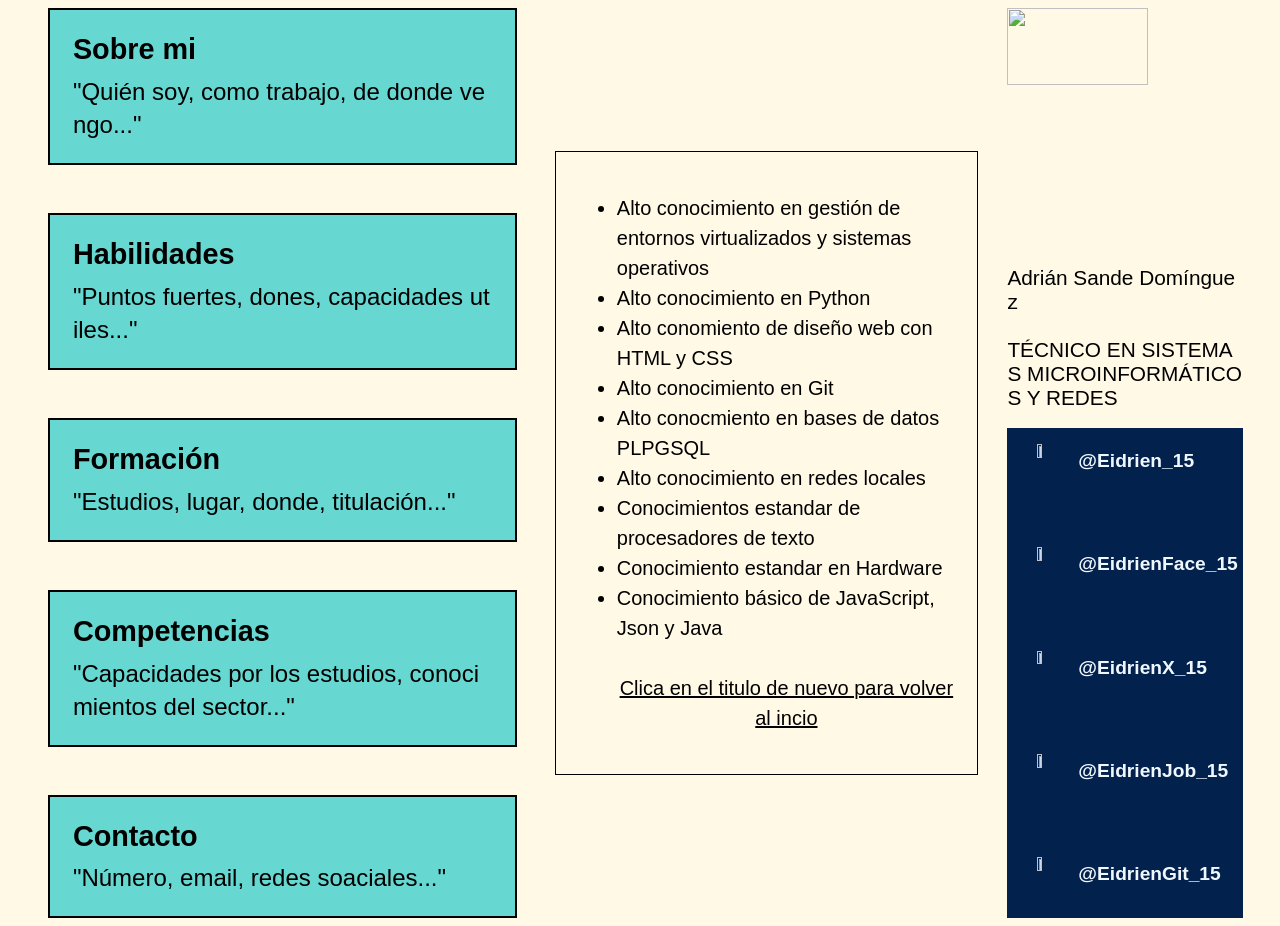
==== Competencias.html @ 24f72b8f "kfewjhicugewh" ====
<!DOCTYPE html>
<html lang="es">
<head>
<title>Titulo da web</title>
<link rel="stylesheet" href="1.css">
<meta charset="utf-8" />
</head>
<body class="quinto">
   <div class="todo">
       <div class="lista"><ul>
           <div class="uno"><li style="list-style-type: none;"> <a href="Sobre_mi.html"><b>Sobre mi</b></a><div class="ivan"><small>"Quién soy, como trabajo, de donde vengo..."</small></div></li></div>
           <div class="dos"><li style="list-style-type: none;"><a href="Habilidades.html"><b>Habilidades</b></a><div class="Andres"><small>"Puntos fuertes, dones, capacidades utiles..."</small></div></li></div>
           <div class="tres"><li style="list-style-type: none;"><a href="Formacion.html"><b>Formación</b></a><div class="Peraza"><small>"Estudios, lugar, donde, titulación..."</small></li></div>
           <div class="cuatro"><li style="list-style-type: none;"><a href="1.html"><b>Competencias</b></a><div class="Do"><small>"Capacidades por los estudios, conocimientos del sector..."</small></li></div>
           <div class="cinco"><li style="list-style-type: none;"><a href="Contacto.html"><b>Contacto</b></a><div class="Nascimento"><small>"Número, email, redes soaciales..."</small></li></div>
       </div></ul>
       <div class="texto">
           <div class="rojo"><ul>
                <li>Alto conocimiento en gestión de entornos virtualizados y sistemas operativos</li>
                <li>Alto conocimiento en Python</li>
                <li>Alto conomiento de diseño web con HTML y CSS</li>
                <li>Alto conocimiento en Git</li>
                <li>Alto conocmiento en bases de datos PLPGSQL</li>
                <li>Alto conocimiento en redes locales</li>
                <li>Conocimientos estandar de procesadores de texto</li>
                <li>Conocimiento estandar en Hardware</li>
                <li>Conocimiento básico de JavaScript, Json y Java</li>
                <br>
                <li style="list-style-type: none; text-align: center;"><ins>Clica en el titulo de nuevo para volver al incio</ins></li>
            </ul>
        </div>
       </div>
       <div class="imagen"><img src="https://ih1.redbubble.net/image.5059831822.1588/bg,f8f8f8-flat,750x,075,f-pad,750x1000,f8f8f8.jpg"><div class="Alan">Adrián Sande Domínguez <br><br> TÉCNICO EN SISTEMAS MICROINFORMÁTICOS Y REDES </i></div>
       <br>
       <div class="redes">
           <ul>
               <li style="list-style-type: none;"><img src="https://upload.wikimedia.org/wikipedia/commons/thumb/9/95/Instagram_logo_2022.svg/960px-Instagram_logo_2022.svg.png"><b style="margin-left: 5%; margin-top: 3%;color: aliceblue; font-size: 120%;">@Eidrien_15</b></li>
               <li style="list-style-type: none;"><img src="https://upload.wikimedia.org/wikipedia/commons/thumb/b/b9/2023_Facebook_icon.svg/960px-2023_Facebook_icon.svg.png"><b style="margin-left: 5%; margin-top: 3%;color: aliceblue; font-size: 120%;">@EidrienFace_15</b></li>
               <li style="list-style-type: none;"><img src="https://guiaimpresion.com/wp-content/uploads/2023/09/1.jpg"><b style="margin-left: 5%; margin-top: 3%;color: aliceblue; font-size: 120%;">@EidrienX_15</b></li>
               <li style="list-style-type: none;"><img src="https://static.vecteezy.com/system/resources/previews/023/986/970/non_2x/linkedin-logo-linkedin-logo-transparent-linkedin-icon-transparent-free-free-png.png"><b style="margin-left: 5%; margin-top: 3%;color: aliceblue; font-size: 120%;">@EidrienJob_15</b></li>
               <li style="list-style-type: none;"><img src="https://cdn-icons-png.flaticon.com/512/25/25231.png"><b style="margin-left: 5%; margin-top: 3%;color: aliceblue; font-size: 120%;">@EidrienGit_15</b></li>
           </ul>
       </div>
   </div>
</body>
</html>
---- 1.css ----
body {
   font-family: Arial, Helvetica, sans-serif;
   background-color: #FFF9E6;
}
.lista ul{
   display: flex;
   flex-direction: column;
   gap: 3rem;
   word-break: break-all;
   justify-content: space-between;
   margin-bottom: 0;
   margin-top: 0;
   align-items: flex-start;
   height: 70%;
}

.uno, .dos, .tres, .cuatro, .cinco {
   background-color: #66D7D1;
   width: 110%;
   padding: 6%;
   display: flex;
   border: 2px solid black;
   font-size: 180%;
}

a {
   text-decoration: none;
   color: #000000;
}
.todo {
   display: grid;
   grid-template-columns: repeat(3,1fr);
}
.ivan, .Andres, .Peraza, .Do, .Nascimento {
   margin-top: 2%;
}
.imagen {
   grid-column: 3;
   display: flex;
   flex-direction: column;
   align-items: flex-end;
   word-break: break-all;
   margin-right: 7%;
}
.Alan {
   display: flex;
   flex-direction: column;
   align-items: flex-end;
   grid-column: 3;
   word-break: break-all;
   justify-content: right;
   font-size: 130%;
   width: 60%;
}
.redes {
   background-color: rgb(3, 33, 77);
   word-break: break-all;
   display: flex;
   flex-direction: column;
   align-items: flex-end;
   grid-column: 3;
   width: 60%;
   height: 57%;
}
.imagen img {
   width: 60%;
   height: 30%;
}
.redes img {
   width: 15%;
   height: 70%;
   display: flex;
   word-break: break-all;
   flex-direction: column;
   align-items: flex-end;
   grid-column: 3;

}
.redes ul {
   display: flex;
   flex-direction: column;
   justify-content: space-between;
   gap: 1rem;
   grid-column: 3;
   word-break: break-all;
   width: 90%;
   height: 90%;
}
.redes li {
   margin-left: 3%;
   display: flex;
}
.uno:hover, .dos:hover, .tres:hover, .cuatro:hover, .cinco:hover {
   background-color: #FFF87F;
}
.texto {
   display: flex;
   word-break: break-all;
   flex-direction: column;
   grid-column: 2;
   font-size: 250%;
   justify-content: center;
   align-items: center;
   text-align: center;
}
.rojo {
   display: flex;
   text-align: center;
   justify-content: center;
   align-items: center;
   width: 90%;
   margin-left: 60%;
   word-break: normal;
   line-height: 2.5;
}
.secundario .rojo {
    line-height: 1.5;
    word-break: normal;
    font-size: 50%;
    border: 1px solid black;
    padding: 5%;
    text-align: left;
}
.terciario .rojo {
    line-height: 1.5;
    word-break: normal;
    font-size: 50%;
    border: 1px solid black;
    padding: 5%;
    display: block;
    text-align: left;
}
.cuarto .rojo {
    line-height: 1.5;
    word-break: normal;
    font-size: 50%;
    border: 1px solid black;
    padding: 5%;
    display: block;
    text-align: left;
}
.quinto .rojo {
    line-height: 1.5;
    word-break: normal;
    font-size: 50%;
    border: 1px solid black;
    padding: 5%;
    display: block;
    text-align: left;
}
.sexto .rojo {
    line-height: 1.5;
    word-break: normal;
    font-size: 50%;
    border: 1px solid black;
    padding: 5%;
    display: block;
    text-align: left;
}
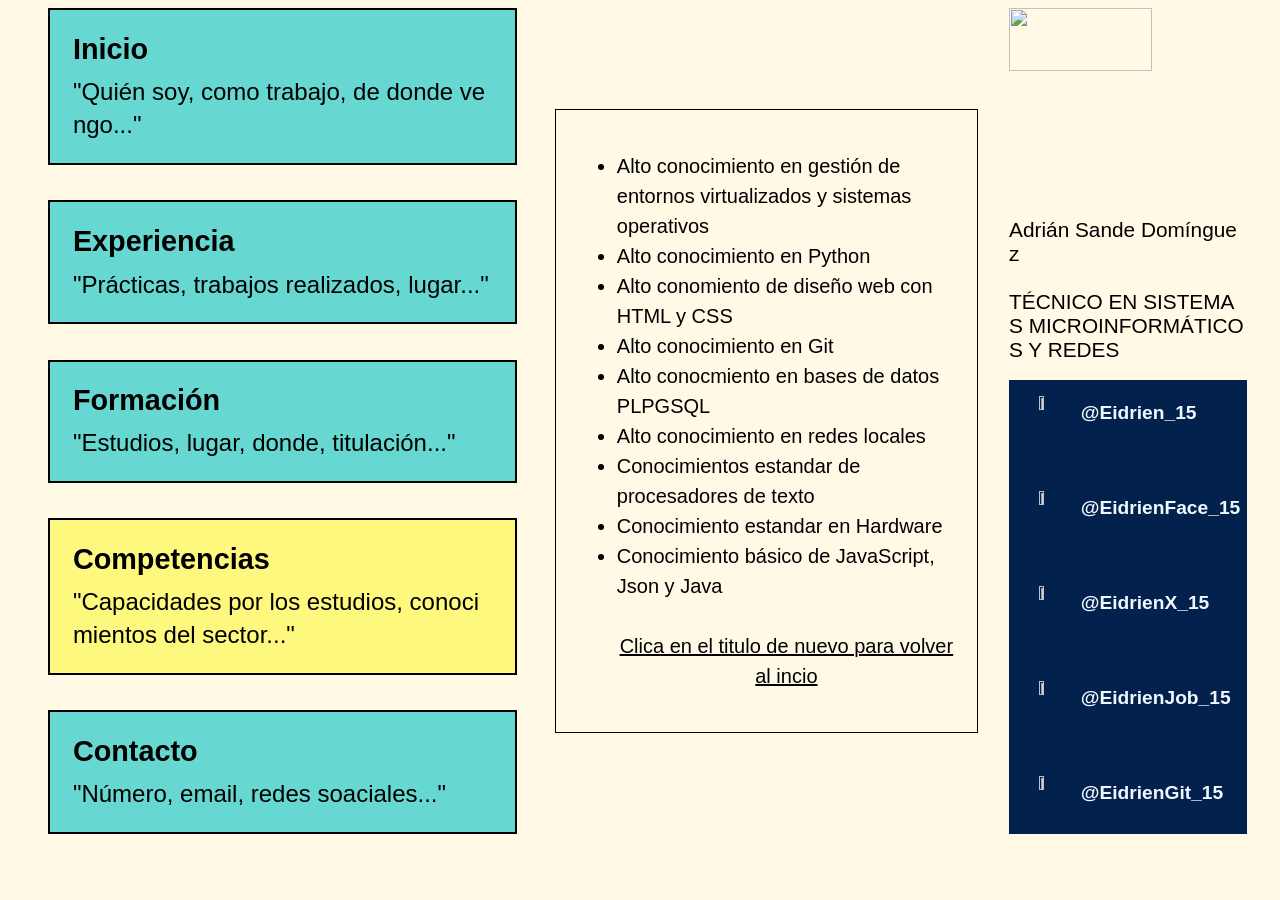
==== commit 5e585cea: "mensaje de cambios" ====
--- a/Competencias.html
+++ b/Competencias.html
@@ -8,10 +8,10 @@
 <body class="quinto">
    <div class="todo">
        <div class="lista"><ul>
-           <div class="uno"><li style="list-style-type: none;"> <a href="Sobre_mi.html"><b>Sobre mi</b></a><div class="ivan"><small>"Quién soy, como trabajo, de donde vengo..."</small></div></li></div>
-           <div class="dos"><li style="list-style-type: none;"><a href="Habilidades.html"><b>Habilidades</b></a><div class="Andres"><small>"Puntos fuertes, dones, capacidades utiles..."</small></div></li></div>
+           <div class="uno"><li style="list-style-type: none;"> <a href="Index.html"><b>Inicio</b></a><div class="ivan"><small>"Quién soy, como trabajo, de donde vengo..."</small></div></li></div>
+           <div class="dos"><li style="list-style-type: none;"><a href="Experiencia.html"><b>Experiencia</b></a><div class="Andres"><small>"Prácticas, trabajos realizados, lugar..."</small></div></li></div>
            <div class="tres"><li style="list-style-type: none;"><a href="Formacion.html"><b>Formación</b></a><div class="Peraza"><small>"Estudios, lugar, donde, titulación..."</small></li></div>
-           <div class="cuatro"><li style="list-style-type: none;"><a href="1.html"><b>Competencias</b></a><div class="Do"><small>"Capacidades por los estudios, conocimientos del sector..."</small></li></div>
+           <div class="cuatro"><li style="list-style-type: none;"><a href="Index.html"><b>Competencias</b></a><div class="Do"><small>"Capacidades por los estudios, conocimientos del sector..."</small></li></div>
            <div class="cinco"><li style="list-style-type: none;"><a href="Contacto.html"><b>Contacto</b></a><div class="Nascimento"><small>"Número, email, redes soaciales..."</small></li></div>
        </div></ul>
        <div class="texto">
--- a/1.css
+++ b/1.css
@@ -5,13 +5,12 @@
 .lista ul{
    display: flex;
    flex-direction: column;
-   gap: 3rem;
+   gap: 2.2rem;
    word-break: break-all;
    justify-content: space-between;
    margin-bottom: 0;
    margin-top: 0;
    align-items: flex-start;
-   height: 70%;
 }
 
 .uno, .dos, .tres, .cuatro, .cinco {
@@ -40,7 +39,7 @@
    flex-direction: column;
    align-items: flex-end;
    word-break: break-all;
-   margin-right: 7%;
+   margin-right: 6%;
 }
 .Alan {
    display: flex;
@@ -60,7 +59,7 @@
    align-items: flex-end;
    grid-column: 3;
    width: 60%;
-   height: 57%;
+   height: 65%;
 }
 .imagen img {
    width: 60%;
@@ -150,11 +149,30 @@
 }
 .sexto .rojo {
     line-height: 1.5;
-    word-break: normal;
+    word-break: break-all;
     font-size: 50%;
     border: 1px solid black;
     padding: 5%;
     display: block;
     text-align: left;
 }
-
+.secundario .uno {
+   background-color: #FFF87F;
+}
+.terciario .dos {
+   background-color: #FFF87F;
+}
+.cuarto .tres {
+   background-color: #FFF87F;
+}
+.quinto .cuatro {
+   background-color: #FFF87F;
+}
+.sexto .cinco {
+   background-color: #FFF87F;
+}
+.hola {
+   margin-left: 4%;
+   margin-top: 0;
+   margin-bottom: 0;
+}
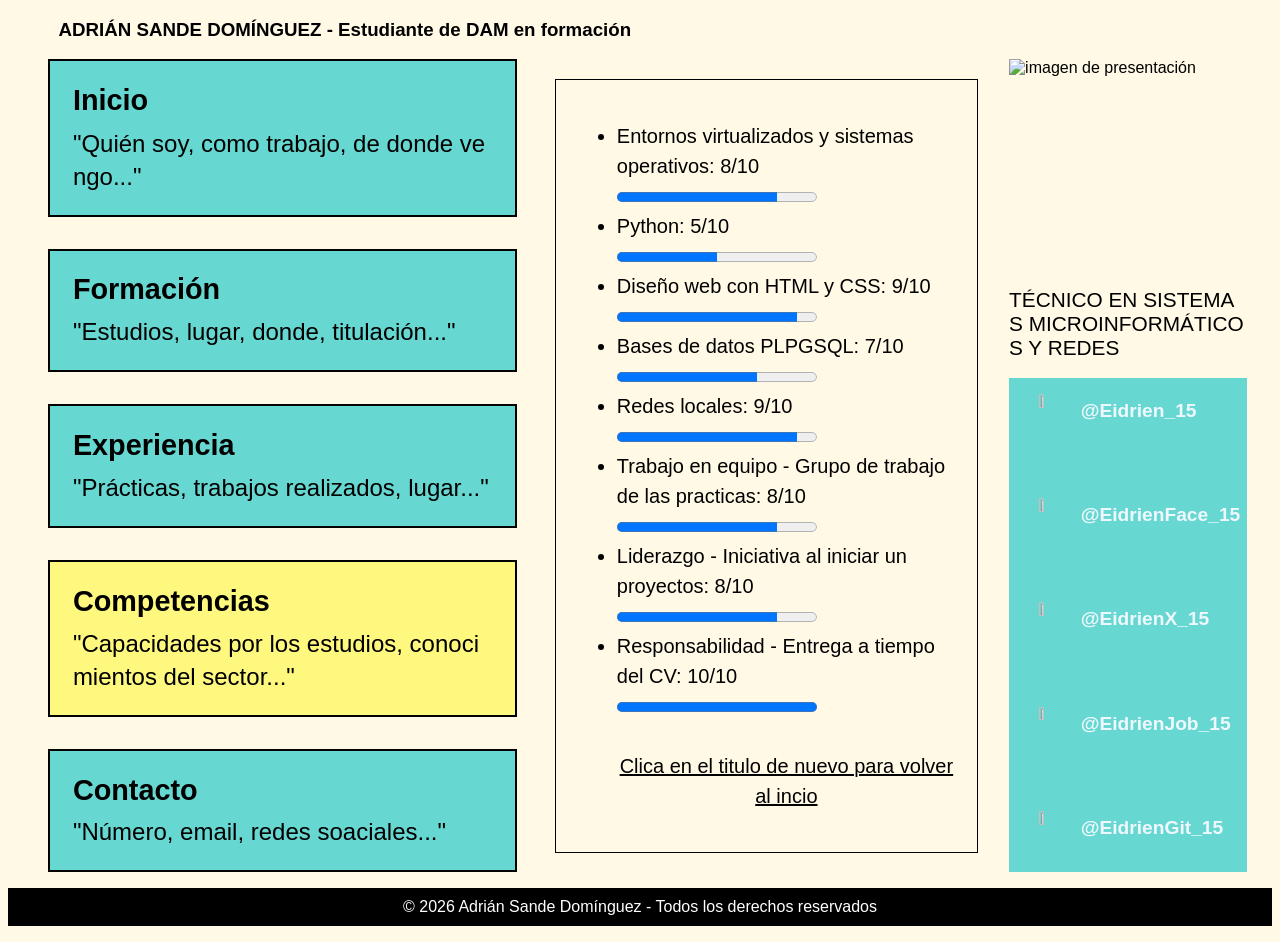
==== commit ce27ff78: "Actualizado footer y corregidos sangrados en HTML" ====
--- a/Competencias.html
+++ b/Competencias.html
@@ -1,46 +1,135 @@
 <!DOCTYPE html>
 <html lang="es">
 <head>
-<title>Titulo da web</title>
-<link rel="stylesheet" href="1.css">
-<meta charset="utf-8" />
+    <title>Titulo da web</title>
+    <link rel="stylesheet" href="1.css">
+    <meta charset="utf-8" />
 </head>
 <body class="quinto">
-   <div class="todo">
-       <div class="lista"><ul>
-           <div class="uno"><li style="list-style-type: none;"> <a href="Index.html"><b>Inicio</b></a><div class="ivan"><small>"Quién soy, como trabajo, de donde vengo..."</small></div></li></div>
-           <div class="dos"><li style="list-style-type: none;"><a href="Experiencia.html"><b>Experiencia</b></a><div class="Andres"><small>"Prácticas, trabajos realizados, lugar..."</small></div></li></div>
-           <div class="tres"><li style="list-style-type: none;"><a href="Formacion.html"><b>Formación</b></a><div class="Peraza"><small>"Estudios, lugar, donde, titulación..."</small></li></div>
-           <div class="cuatro"><li style="list-style-type: none;"><a href="Index.html"><b>Competencias</b></a><div class="Do"><small>"Capacidades por los estudios, conocimientos del sector..."</small></li></div>
-           <div class="cinco"><li style="list-style-type: none;"><a href="Contacto.html"><b>Contacto</b></a><div class="Nascimento"><small>"Número, email, redes soaciales..."</small></li></div>
-       </div></ul>
-       <div class="texto">
-           <div class="rojo"><ul>
-                <li>Alto conocimiento en gestión de entornos virtualizados y sistemas operativos</li>
-                <li>Alto conocimiento en Python</li>
-                <li>Alto conomiento de diseño web con HTML y CSS</li>
-                <li>Alto conocimiento en Git</li>
-                <li>Alto conocmiento en bases de datos PLPGSQL</li>
-                <li>Alto conocimiento en redes locales</li>
-                <li>Conocimientos estandar de procesadores de texto</li>
-                <li>Conocimiento estandar en Hardware</li>
-                <li>Conocimiento básico de JavaScript, Json y Java</li>
+    <header class="hola">
+        <h3>ADRIÁN SANDE DOMÍNGUEZ - Estudiante de DAM en formación</h3>
+    </header>
+    <main>
+        <div class="todo">
+            <nav class="lista">
+                <ul>
+                    <div class="uno">
+                        <li style="list-style-type: none;">
+                            <a href="Index.html"><b>Inicio</b></a>
+                            <div class="ivan">
+                                <small>"Quién soy, como trabajo, de donde vengo..."</small>
+                            </div>
+                        </li>
+                    </div>
+                    <div class="tres">
+                        <li style="list-style-type: none;">
+                            <a href="Formacion.html"><b>Formación</b></a>
+                            <div class="Peraza">
+                                <small>"Estudios, lugar, donde, titulación..."</small>
+                            </div>
+                        </li>
+                    </div>
+                    <div class="dos">
+                        <li style="list-style-type: none;">
+                            <a href="Experiencia.html"><b>Experiencia</b></a>
+                            <div class="Andres">
+                                <small>"Prácticas, trabajos realizados, lugar..."</small>
+                            </div>
+                        </li>
+                    </div>
+                    <div class="cuatro">
+                        <li style="list-style-type: none;">
+                            <a href="Index.html"><b>Competencias</b></a>
+                            <div class="Do">
+                                <small>"Capacidades por los estudios, conocimientos del sector..."</small>
+                            </div>
+                        </li>
+                    </div>
+                    <div class="cinco">
+                        <li style="list-style-type: none;">
+                            <a href="Contacto.html"><b>Contacto</b></a>
+                            <div class="Nascimento">
+                                <small>"Número, email, redes soaciales..."</small>
+                            </div>
+                        </li>
+                    </div>
+                </ul>
+            </nav>
+            <div class="texto">
+                <div class="rojo">
+                    <ul>
+                        <li>Entornos virtualizados y sistemas operativos: 8/10
+                            <br>
+                            <progress ide="progreso" max="100" value="80"></progress>
+                        </li>
+                        <li>Python: 5/10
+                            <br>
+                            <progress ide="progreso" max="100" value="50"></progress>
+                        </li>
+                        <li>Diseño web con HTML y CSS: 9/10
+                            <br>
+                            <progress ide="progreso" max="100" value="90"></progress>
+                        </li>
+                        <li>Bases de datos PLPGSQL: 7/10
+                            <br>
+                            <progress ide="progreso" max="100" value="70"></progress>
+                        </li>
+                        <li>Redes locales: 9/10
+                            <br>
+                            <progress ide="progreso" max="100" value="90"></progress>
+                        </li>
+                        <li>Trabajo en equipo - Grupo de trabajo de las practicas:  8/10
+                            <br>
+                            <progress ide="progreso" max="100" value="80"></progress>
+                        </li>
+                        <li>Liderazgo - Iniciativa al iniciar un proyectos: 8/10
+                            <br>
+                            <progress ide="progreso" max="100" value="80"></progress>
+                        </li>
+                        <li>Responsabilidad - Entrega a tiempo del CV: 10/10
+                            <br>
+                            <progress ide="progreso" max="100" value="100"></progress>
+                        </li>
+                        <br>
+                        <li style="list-style-type: none; text-align: center;">
+                            <ins>Clica en el titulo de nuevo para volver al incio</ins>
+                        </li>
+                    </ul>
+                </div>
+            </div>
+            <div class="imagen">
+                <img src="https://ih1.redbubble.net/image.5059831822.1588/bg,f8f8f8-flat,750x,075,f-pad,750x1000,f8f8f8.jpg" alt="imagen de presentación">
+                <div class="Alan">TÉCNICO EN SISTEMAS MICROINFORMÁTICOS Y REDES</div>
                 <br>
-                <li style="list-style-type: none; text-align: center;"><ins>Clica en el titulo de nuevo para volver al incio</ins></li>
-            </ul>
+                <div class="redes">
+                    <ul>
+                        <li style="list-style-type: none;">
+                            <img src="https://upload.wikimedia.org/wikipedia/commons/thumb/9/95/Instagram_logo_2022.svg/960px-Instagram_logo_2022.svg.png">
+                            <b style="margin-left: 5%; margin-top: 3%;color: aliceblue; font-size: 120%;" alt="instagram">@Eidrien_15</b>
+                        </li>
+                        <li style="list-style-type: none;">
+                            <img src="https://upload.wikimedia.org/wikipedia/commons/thumb/b/b9/2023_Facebook_icon.svg/960px-2023_Facebook_icon.svg.png">
+                            <b style="margin-left: 5%; margin-top: 3%;color: aliceblue; font-size: 120%;" alt="Facebook">@EidrienFace_15</b>
+                        </li>
+                        <li style="list-style-type: none;">
+                            <img src="https://guiaimpresion.com/wp-content/uploads/2023/09/1.jpg">
+                            <b style="margin-left: 5%; margin-top: 3%;color: aliceblue; font-size: 120%;" alt="X">@EidrienX_15</b>
+                        </li>
+                        <li style="list-style-type: none;">
+                            <img src="https://static.vecteezy.com/system/resources/previews/023/986/970/non_2x/linkedin-logo-linkedin-logo-transparent-linkedin-icon-transparent-free-free-png.png">
+                            <b style="margin-left: 5%; margin-top: 3%;color: aliceblue; font-size: 120%;" alt="linkedin">@EidrienJob_15</b>
+                        </li>
+                        <li style="list-style-type: none;">
+                            <img src="https://cdn-icons-png.flaticon.com/512/25/25231.png">
+                            <b style="margin-left: 5%; margin-top: 3%;color: aliceblue; font-size: 120%;" alt="Github">@EidrienGit_15</b>
+                        </li>
+                    </ul>
+                </div>
+            </div>
         </div>
-       </div>
-       <div class="imagen"><img src="https://ih1.redbubble.net/image.5059831822.1588/bg,f8f8f8-flat,750x,075,f-pad,750x1000,f8f8f8.jpg"><div class="Alan">Adrián Sande Domínguez <br><br> TÉCNICO EN SISTEMAS MICROINFORMÁTICOS Y REDES </i></div>
-       <br>
-       <div class="redes">
-           <ul>
-               <li style="list-style-type: none;"><img src="https://upload.wikimedia.org/wikipedia/commons/thumb/9/95/Instagram_logo_2022.svg/960px-Instagram_logo_2022.svg.png"><b style="margin-left: 5%; margin-top: 3%;color: aliceblue; font-size: 120%;">@Eidrien_15</b></li>
-               <li style="list-style-type: none;"><img src="https://upload.wikimedia.org/wikipedia/commons/thumb/b/b9/2023_Facebook_icon.svg/960px-2023_Facebook_icon.svg.png"><b style="margin-left: 5%; margin-top: 3%;color: aliceblue; font-size: 120%;">@EidrienFace_15</b></li>
-               <li style="list-style-type: none;"><img src="https://guiaimpresion.com/wp-content/uploads/2023/09/1.jpg"><b style="margin-left: 5%; margin-top: 3%;color: aliceblue; font-size: 120%;">@EidrienX_15</b></li>
-               <li style="list-style-type: none;"><img src="https://static.vecteezy.com/system/resources/previews/023/986/970/non_2x/linkedin-logo-linkedin-logo-transparent-linkedin-icon-transparent-free-free-png.png"><b style="margin-left: 5%; margin-top: 3%;color: aliceblue; font-size: 120%;">@EidrienJob_15</b></li>
-               <li style="list-style-type: none;"><img src="https://cdn-icons-png.flaticon.com/512/25/25231.png"><b style="margin-left: 5%; margin-top: 3%;color: aliceblue; font-size: 120%;">@EidrienGit_15</b></li>
-           </ul>
-       </div>
-   </div>
+    </main>
+    <footer>
+        <p style="text-align:center; background-color:#000000; color:white; padding: 10px;">© 2026 Adrián Sande Domínguez - Todos los derechos reservados</p>
+    </footer>
 </body>
 </html>
--- a/1.css
+++ b/1.css
@@ -5,7 +5,7 @@
 .lista ul{
    display: flex;
    flex-direction: column;
-   gap: 2.2rem;
+   gap: 2rem;
    word-break: break-all;
    justify-content: space-between;
    margin-bottom: 0;
@@ -52,7 +52,7 @@
    width: 60%;
 }
 .redes {
-   background-color: rgb(3, 33, 77);
+   background-color: #66D7D1;
    word-break: break-all;
    display: flex;
    flex-direction: column;
@@ -103,7 +103,7 @@
    text-align: center;
 }
 .rojo {
-   display: flex;
+   display: grid;
    text-align: center;
    justify-content: center;
    align-items: center;
@@ -175,4 +175,4 @@
    margin-left: 4%;
    margin-top: 0;
    margin-bottom: 0;
-}+}
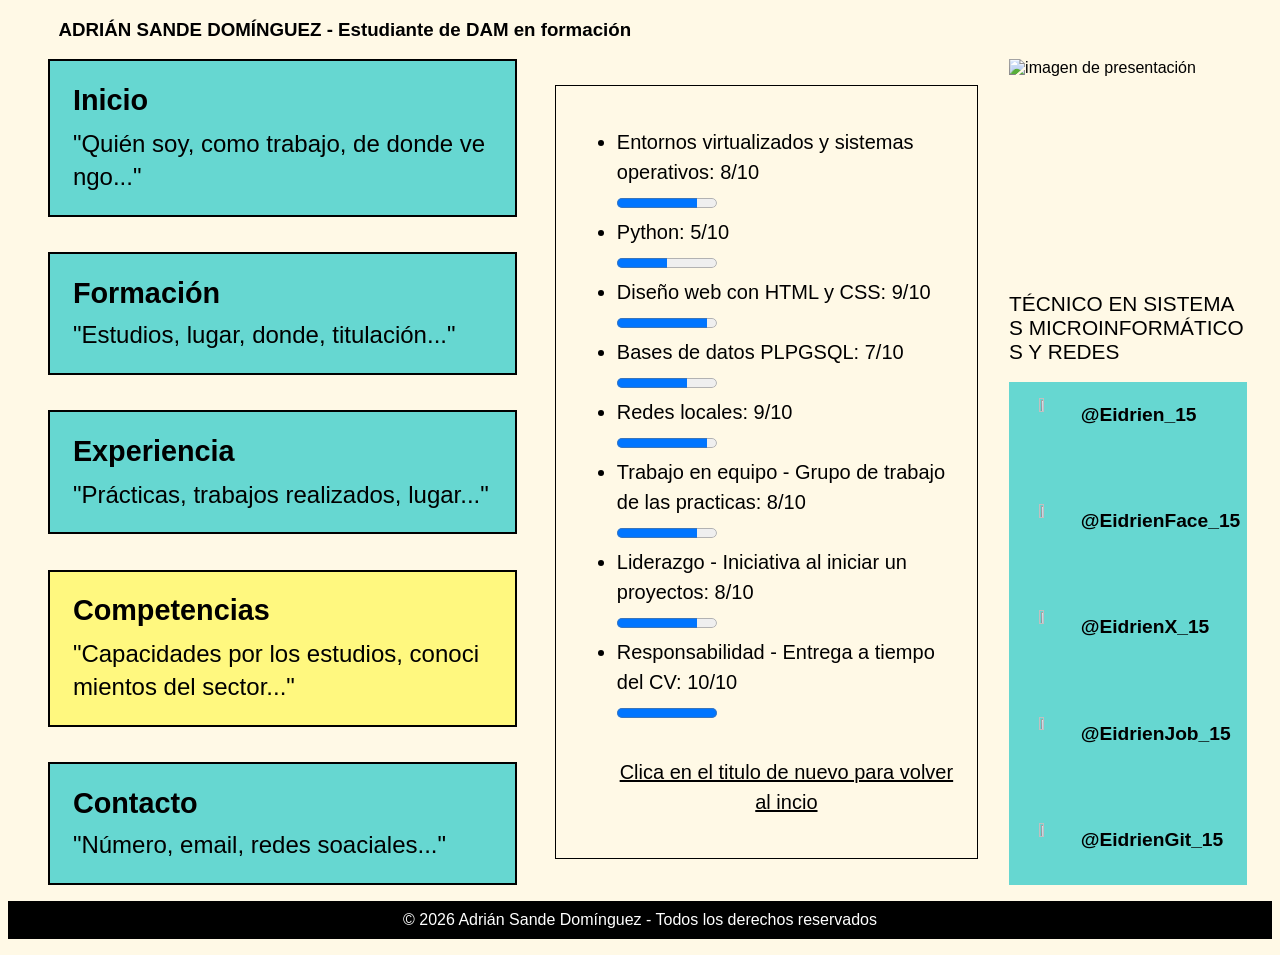
==== commit 1736555b: "actualización" ====
--- a/Competencias.html
+++ b/Competencias.html
@@ -1,9 +1,9 @@
 <!DOCTYPE html>
 <html lang="es">
 <head>
-    <title>Titulo da web</title>
-    <link rel="stylesheet" href="1.css">
-    <meta charset="utf-8" />
+<title>Titulo da web</title>
+<link rel="stylesheet" href="1.css">
+<meta charset="utf-8" />
 </head>
 <body class="quinto">
     <header class="hola">
@@ -58,11 +58,11 @@
             <div class="texto">
                 <div class="rojo">
                     <ul>
-                        <li>Entornos virtualizados y sistemas operativos: 8/10
+                        <li class="ho">Entornos virtualizados y sistemas operativos: 8/10
                             <br>
                             <progress ide="progreso" max="100" value="80"></progress>
                         </li>
-                        <li>Python: 5/10
+                        <li class="la">Python: 5/10
                             <br>
                             <progress ide="progreso" max="100" value="50"></progress>
                         </li>
@@ -105,23 +105,23 @@
                     <ul>
                         <li style="list-style-type: none;">
                             <img src="https://upload.wikimedia.org/wikipedia/commons/thumb/9/95/Instagram_logo_2022.svg/960px-Instagram_logo_2022.svg.png">
-                            <b style="margin-left: 5%; margin-top: 3%;color: aliceblue; font-size: 120%;" alt="instagram">@Eidrien_15</b>
+                            <b style="margin-left: 5%; margin-top: 3%;color: rgb(0, 0, 0); font-size: 120%;" alt="instagram">@Eidrien_15</b>
                         </li>
                         <li style="list-style-type: none;">
                             <img src="https://upload.wikimedia.org/wikipedia/commons/thumb/b/b9/2023_Facebook_icon.svg/960px-2023_Facebook_icon.svg.png">
-                            <b style="margin-left: 5%; margin-top: 3%;color: aliceblue; font-size: 120%;" alt="Facebook">@EidrienFace_15</b>
+                            <b style="margin-left: 5%; margin-top: 3%;color: rgb(0, 0, 0); font-size: 120%;" alt="Facebook">@EidrienFace_15</b>
                         </li>
                         <li style="list-style-type: none;">
                             <img src="https://guiaimpresion.com/wp-content/uploads/2023/09/1.jpg">
-                            <b style="margin-left: 5%; margin-top: 3%;color: aliceblue; font-size: 120%;" alt="X">@EidrienX_15</b>
+                            <b style="margin-left: 5%; margin-top: 3%;color: rgb(0, 0, 0); font-size: 120%;" alt="X">@EidrienX_15</b>
                         </li>
                         <li style="list-style-type: none;">
                             <img src="https://static.vecteezy.com/system/resources/previews/023/986/970/non_2x/linkedin-logo-linkedin-logo-transparent-linkedin-icon-transparent-free-free-png.png">
-                            <b style="margin-left: 5%; margin-top: 3%;color: aliceblue; font-size: 120%;" alt="linkedin">@EidrienJob_15</b>
+                            <b style="margin-left: 5%; margin-top: 3%;color: rgb(0, 0, 0); font-size: 120%;" alt="linkedin">@EidrienJob_15</b>
                         </li>
                         <li style="list-style-type: none;">
                             <img src="https://cdn-icons-png.flaticon.com/512/25/25231.png">
-                            <b style="margin-left: 5%; margin-top: 3%;color: aliceblue; font-size: 120%;" alt="Github">@EidrienGit_15</b>
+                            <b style="margin-left: 5%; margin-top: 3%;color: rgb(0, 0, 0); font-size: 120%;" alt="Github">@EidrienGit_15</b>
                         </li>
                     </ul>
                 </div>
--- a/1.css
+++ b/1.css
@@ -5,7 +5,7 @@
 .lista ul{
    display: flex;
    flex-direction: column;
-   gap: 2rem;
+   gap: 2.2rem;
    word-break: break-all;
    justify-content: space-between;
    margin-bottom: 0;
@@ -176,3 +176,26 @@
    margin-top: 0;
    margin-bottom: 0;
 }
+.terciario .rojo {
+   display: grid;
+   grid-template-columns: 1fr 1fr;
+   gap: 1rem;
+   word-break: normal;
+   overflow-wrap: anywhere;
+}
+
+.terciario .practicas, .terciario .CV {
+   height: 100%;
+}
+.cuarto .rojo {
+   word-break: normal;
+   overflow-wrap: anywhere;
+}
+
+.quinto .rojo {
+   word-break: normal;
+   overflow-wrap: anywhere;
+}
+.quinto progress {
+   width: 100px;
+}
